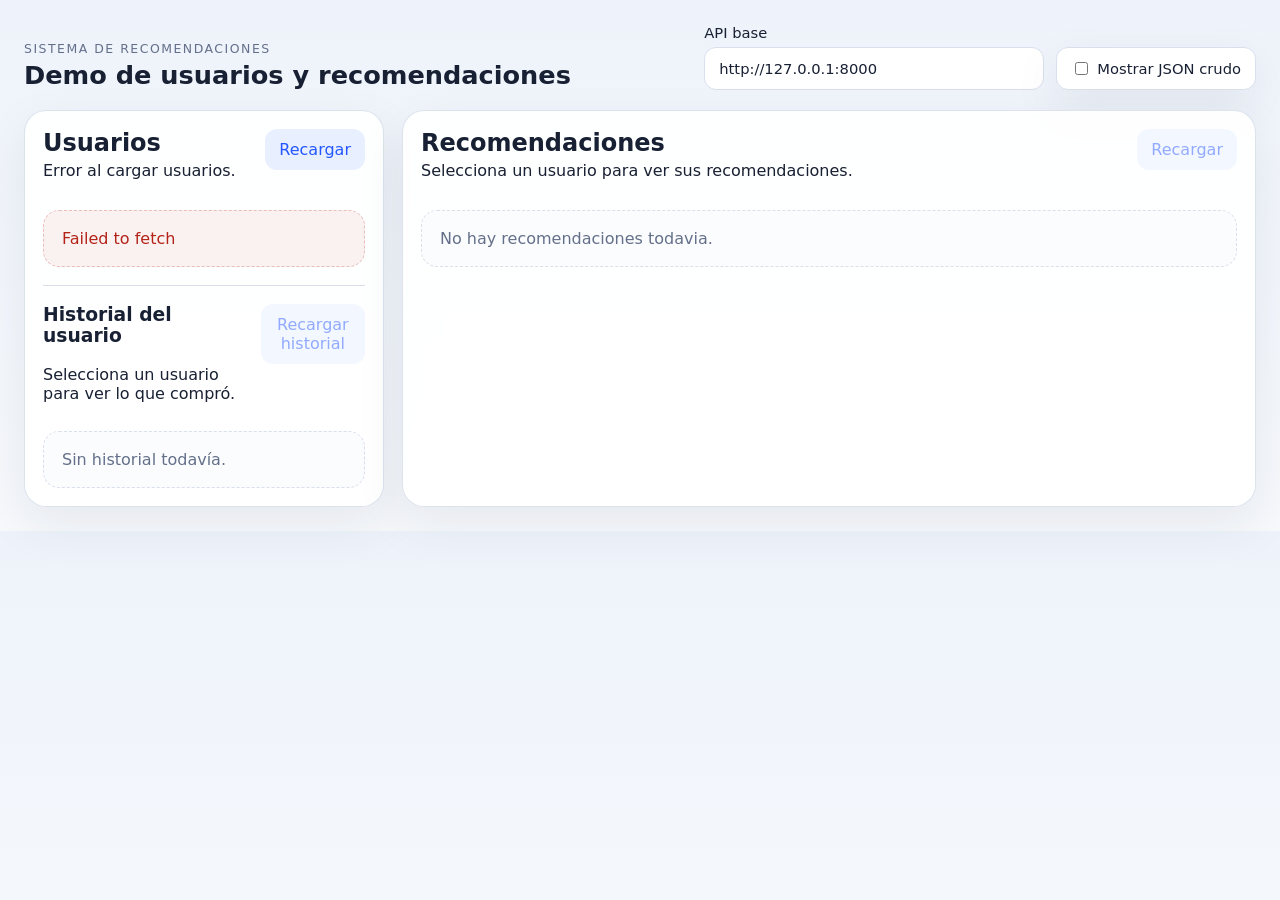
==== frontend/index.html @ 95c4d12b "Frontend realizado" ====
<!DOCTYPE html>
<html lang="es">
<head>
  <meta charset="UTF-8">
  <meta name="viewport" content="width=device-width, initial-scale=1.0">
  <title>Demo de Recomendaciones</title>
  <link rel="stylesheet" href="styles.css">
</head>
<body>
  <div class="app-shell">
    <header class="topbar">
      <div>
        <p class="eyebrow">Sistema de recomendaciones</p>
        <h1>Demo de usuarios y recomendaciones</h1>
      </div>
      <div class="topbar-controls">
        <label class="field">
          <span>API base</span>
          <input id="apiBaseUrl" type="text" value="http://127.0.0.1:8000" aria-label="URL base de la API">
        </label>
        <label class="field inline">
          <input id="debugToggle" type="checkbox">
          <span>Mostrar JSON crudo</span>
        </label>
      </div>
    </header>

    <main class="layout">
      <section class="panel panel-left">
        <div class="panel-header">
          <div>
            <h2>Usuarios</h2>
            <p id="usersMeta">Cargando usuarios...</p>
          </div>
          <button id="reloadUsersBtn" class="button secondary" type="button">Recargar</button>
        </div>

        <div id="usersLoading" class="state">Cargando usuarios...</div>
        <div id="usersError" class="state error hidden"></div>
        <ul id="usersList" class="users-list" aria-label="Lista de usuarios"></ul>

        <section class="history-panel">
          <div class="panel-subheader">
            <div>
              <h3>Historial del usuario</h3>
              <p id="historyMeta">Selecciona un usuario para ver lo que compró.</p>
            </div>
            <button id="reloadHistoryBtn" class="button secondary" type="button" disabled>Recargar historial</button>
          </div>
          <div id="historyLoading" class="state hidden">Cargando historial...</div>
          <div id="historyError" class="state error hidden"></div>
          <div id="historyEmpty" class="state">Sin historial todavía.</div>
          <div id="historyList" class="history-list"></div>
        </section>
      </section>

      <section class="panel panel-right">
        <div class="panel-header">
          <div>
            <h2>Recomendaciones</h2>
            <p id="selectedUserMeta">Selecciona un usuario para ver sus recomendaciones.</p>
          </div>
          <button id="reloadRecommendationsBtn" class="button secondary" type="button" disabled>Recargar</button>
        </div>

        <div id="recommendationsLoading" class="state hidden">Cargando recomendaciones...</div>
        <div id="recommendationsError" class="state error hidden"></div>
        <div id="emptyRecommendations" class="state">No hay recomendaciones todavia.</div>

        <div id="recommendationsGrid" class="cards-grid"></div>

        <section id="debugSection" class="debug hidden" aria-label="JSON crudo">
          <h3>JSON crudo</h3>
          <pre id="debugOutput">{}</pre>
        </section>
      </section>
    </main>
  </div>

  <script src="app.js"></script>
</body>
</html>
---- frontend/styles.css ----
:root {
  color-scheme: light;
  --bg: #f4f7fb;
  --panel: #ffffff;
  --text: #182033;
  --muted: #64708a;
  --line: #d9e0ec;
  --accent: #2457ff;
  --accent-soft: #e8efff;
  --success: #0f8b5f;
  --error: #b42318;
  --shadow: 0 18px 50px rgba(20, 34, 60, 0.08);
}

* {
  box-sizing: border-box;
}

body {
  margin: 0;
  font-family: Inter, system-ui, -apple-system, BlinkMacSystemFont, "Segoe UI", sans-serif;
  background: linear-gradient(180deg, #eef3fb 0%, #f7f9fc 100%);
  color: var(--text);
}

.app-shell {
  max-width: 1320px;
  margin: 0 auto;
  padding: 24px;
}

.topbar {
  display: flex;
  justify-content: space-between;
  gap: 20px;
  align-items: end;
  margin-bottom: 20px;
}

.eyebrow {
  margin: 0 0 4px;
  text-transform: uppercase;
  letter-spacing: 0.12em;
  font-size: 0.78rem;
  color: var(--muted);
}

h1, h2, h3, p {
  margin-top: 0;
}

h1 {
  margin-bottom: 0;
  font-size: clamp(1.6rem, 2vw, 2.3rem);
}

.topbar-controls {
  display: flex;
  gap: 12px;
  align-items: end;
  flex-wrap: wrap;
}

.field {
  display: flex;
  flex-direction: column;
  gap: 6px;
  font-size: 0.92rem;
}

.field.inline {
  flex-direction: row;
  align-items: center;
  padding: 11px 14px;
  border: 1px solid var(--line);
  background: var(--panel);
  border-radius: 12px;
  box-shadow: var(--shadow);
}

.field input[type="text"] {
  width: min(340px, 70vw);
  border: 1px solid var(--line);
  border-radius: 12px;
  padding: 12px 14px;
  font: inherit;
  background: var(--panel);
  color: var(--text);
}

.layout {
  display: grid;
  grid-template-columns: minmax(280px, 360px) 1fr;
  gap: 18px;
}

.panel {
  background: rgba(255, 255, 255, 0.92);
  border: 1px solid rgba(217, 224, 236, 0.9);
  border-radius: 22px;
  padding: 18px;
  box-shadow: var(--shadow);
  backdrop-filter: blur(8px);
}

.panel-header {
  display: flex;
  justify-content: space-between;
  gap: 16px;
  align-items: start;
  margin-bottom: 14px;
}

.panel-header h2 {
  margin-bottom: 4px;
}

.panel-subheader {
  display: flex;
  justify-content: space-between;
  gap: 16px;
  align-items: start;
  margin: 18px 0 12px;
  padding-top: 18px;
  border-top: 1px solid var(--line);
}

.button {
  border: 0;
  border-radius: 12px;
  padding: 11px 14px;
  font: inherit;
  cursor: pointer;
  transition: transform 0.15s ease, background 0.15s ease, opacity 0.15s ease;
}

.button:hover {
  transform: translateY(-1px);
}

.button:disabled {
  opacity: 0.5;
  cursor: not-allowed;
  transform: none;
}

.button.secondary {
  background: var(--accent-soft);
  color: var(--accent);
}

.state {
  border: 1px dashed var(--line);
  border-radius: 16px;
  padding: 18px;
  color: var(--muted);
  background: #fbfcfe;
}

.state.error {
  border-color: rgba(180, 35, 24, 0.25);
  color: var(--error);
  background: rgba(180, 35, 24, 0.06);
}

.hidden {
  display: none !important;
}

.users-list {
  list-style: none;
  padding: 0;
  margin: 0;
  display: grid;
  gap: 10px;
}

.user-item {
  border: 1px solid var(--line);
  border-radius: 16px;
  padding: 14px;
  background: #fff;
  cursor: pointer;
  transition: border-color 0.15s ease, background 0.15s ease, transform 0.15s ease;
}

.user-item:hover {
  transform: translateY(-1px);
  border-color: #b8c6ea;
}

.user-item.active {
  border-color: var(--accent);
  background: var(--accent-soft);
}

.user-item strong {
  display: block;
  margin-bottom: 6px;
}

.user-meta {
  margin: 0;
  color: var(--muted);
  font-size: 0.93rem;
}

.cards-grid {
  display: grid;
  grid-template-columns: repeat(auto-fit, minmax(220px, 1fr));
  gap: 12px;
}

.history-panel {
  margin-top: 18px;
}

.history-list {
  display: grid;
  gap: 10px;
}

.history-item {
  border: 1px solid var(--line);
  border-radius: 16px;
  background: #fff;
  padding: 14px;
}

.history-item strong {
  display: block;
  margin-bottom: 6px;
}

.history-item p {
  margin: 0 0 4px;
}

.recommendation-card {
  position: relative;
}

.recommendation-card button {
  width: 100%;
  text-align: left;
  background: transparent;
  border: 0;
  padding: 0;
  color: inherit;
  cursor: pointer;
}

.recommendation-details {
  margin-top: 12px;
  padding-top: 12px;
  border-top: 1px dashed var(--line);
}

.calc-list {
  list-style: none;
  padding: 0;
  margin: 10px 0 0;
  display: grid;
  gap: 8px;
}

.calc-list li {
  padding: 8px 10px;
  background: #f7f9fd;
  border-radius: 10px;
  font-size: 0.92rem;
}

.calc-formula {
  margin-top: 10px;
  font-weight: 700;
  color: var(--success);
}

.recommendation-details.hidden {
  display: none;
}

.card {
  border: 1px solid var(--line);
  border-radius: 18px;
  background: #fff;
  padding: 16px;
}

.card h3 {
  margin-bottom: 8px;
  font-size: 1rem;
}

.score {
  display: inline-flex;
  margin-bottom: 10px;
  padding: 6px 10px;
  border-radius: 999px;
  background: #edf3ff;
  color: var(--accent);
  font-weight: 600;
}

.reason-list {
  list-style: none;
  padding: 0;
  margin: 10px 0 0;
  display: flex;
  flex-wrap: wrap;
  gap: 6px;
}

.reason-list li {
  padding: 6px 10px;
  border-radius: 999px;
  background: #f1f4fa;
  color: #42506b;
  font-size: 0.85rem;
}

.debug {
  margin-top: 18px;
  border-top: 1px solid var(--line);
  padding-top: 16px;
}

.debug pre {
  overflow: auto;
  padding: 16px;
  margin: 0;
  background: #0f172a;
  color: #d8e1ff;
  border-radius: 16px;
  font-size: 0.88rem;
}

@media (max-width: 920px) {
  .topbar,
  .panel-header {
    flex-direction: column;
    align-items: stretch;
  }

  .layout {
    grid-template-columns: 1fr;
  }

  .field input[type="text"] {
    width: 100%;
  }
}
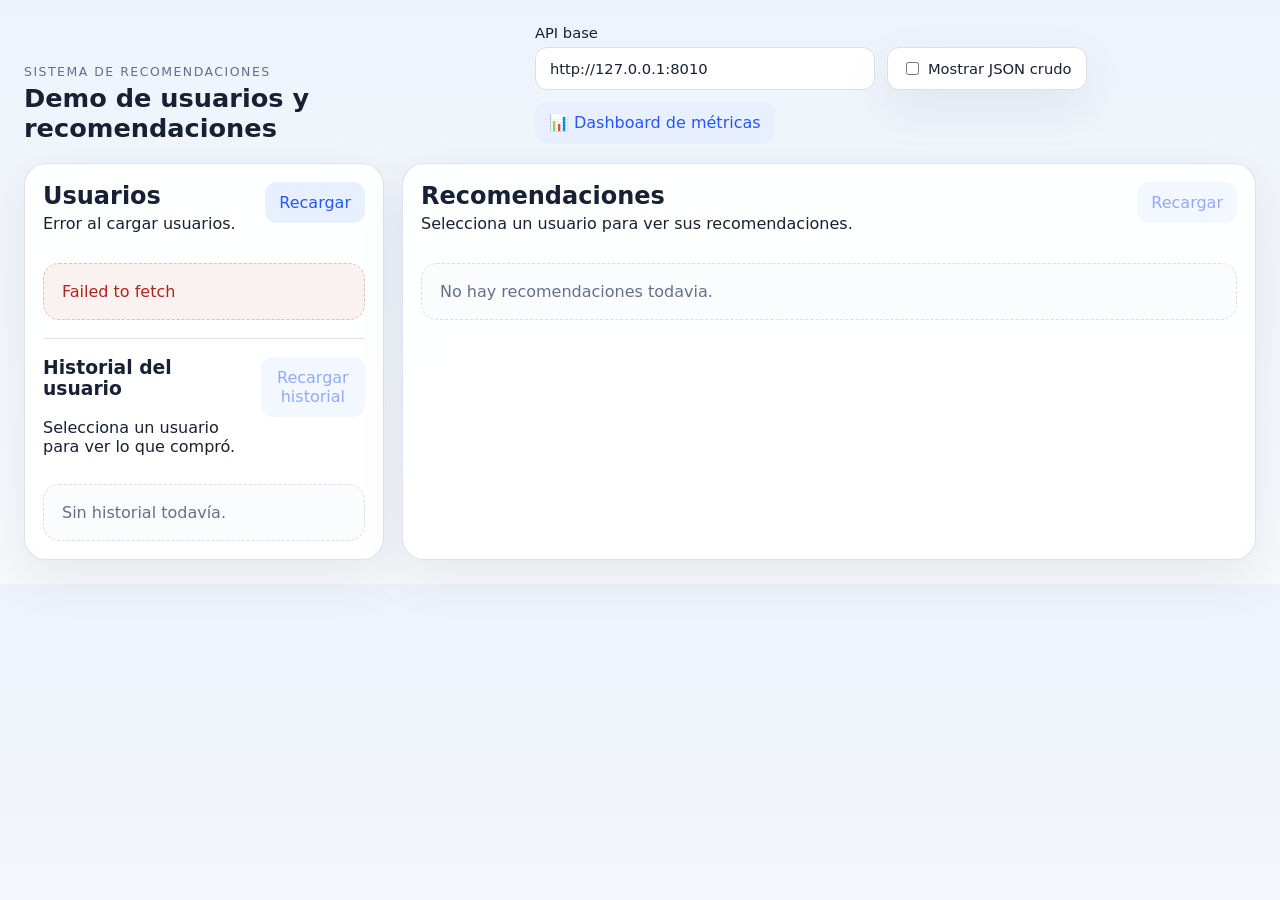
==== commit 146da490: "modulo 9 dashboard de metricas" ====
--- a/frontend/index.html
+++ b/frontend/index.html
@@ -16,12 +16,13 @@
       <div class="topbar-controls">
         <label class="field">
           <span>API base</span>
-          <input id="apiBaseUrl" type="text" value="http://127.0.0.1:8000" aria-label="URL base de la API">
+          <input id="apiBaseUrl" type="text" value="http://127.0.0.1:8010" aria-label="URL base de la API">
         </label>
         <label class="field inline">
           <input id="debugToggle" type="checkbox">
           <span>Mostrar JSON crudo</span>
         </label>
+        <a href="dashboard.html" class="button secondary" style="text-decoration:none;text-align:center">📊 Dashboard de métricas</a>
       </div>
     </header>
 
@@ -65,6 +66,7 @@
 
         <div id="recommendationsLoading" class="state hidden">Cargando recomendaciones...</div>
         <div id="recommendationsError" class="state error hidden"></div>
+        <div id="feedbackStatus" class="state feedback-state hidden"></div>
         <div id="emptyRecommendations" class="state">No hay recomendaciones todavia.</div>
 
         <div id="recommendationsGrid" class="cards-grid"></div>
@@ -79,4 +81,4 @@
 
   <script src="app.js"></script>
 </body>
-</html>+</html>
--- a/frontend/styles.css
+++ b/frontend/styles.css
@@ -163,6 +163,30 @@
   background: rgba(180, 35, 24, 0.06);
 }
 
+.feedback-state {
+  margin-bottom: 12px;
+  padding: 12px 14px;
+  border-style: solid;
+}
+
+.feedback-state.info {
+  border-color: rgba(36, 87, 255, 0.18);
+  color: var(--accent);
+  background: var(--accent-soft);
+}
+
+.feedback-state.success {
+  border-color: rgba(15, 139, 95, 0.22);
+  color: var(--success);
+  background: rgba(15, 139, 95, 0.08);
+}
+
+.feedback-state.error {
+  border-color: rgba(180, 35, 24, 0.25);
+  color: var(--error);
+  background: rgba(180, 35, 24, 0.06);
+}
+
 .hidden {
   display: none !important;
 }
@@ -240,7 +264,7 @@
   position: relative;
 }
 
-.recommendation-card button {
+.recommendation-card .recommendation-main {
   width: 100%;
   text-align: left;
   background: transparent;
@@ -350,4 +374,41 @@
   .field input[type="text"] {
     width: 100%;
   }
-}+}
+
+.feedback-actions {
+  display: grid;
+  grid-template-columns: repeat(2, minmax(0, 1fr));
+  gap: 8px;
+  margin-top: 14px;
+  padding-top: 12px;
+  border-top: 1px solid var(--line);
+}
+
+.feedback-button {
+  min-height: 36px;
+  border: 1px solid var(--line);
+  border-radius: 10px;
+  padding: 8px 10px;
+  background: #fff;
+  color: var(--text);
+  font: inherit;
+  font-size: 0.86rem;
+  cursor: pointer;
+  transition: border-color 0.15s ease, background 0.15s ease, transform 0.15s ease;
+}
+
+.feedback-button:hover {
+  transform: translateY(-1px);
+  border-color: #b8c6ea;
+  background: #f8faff;
+}
+
+.feedback-button.like {
+  color: var(--success);
+}
+
+.feedback-button.hide,
+.feedback-button.dislike {
+  color: var(--error);
+}
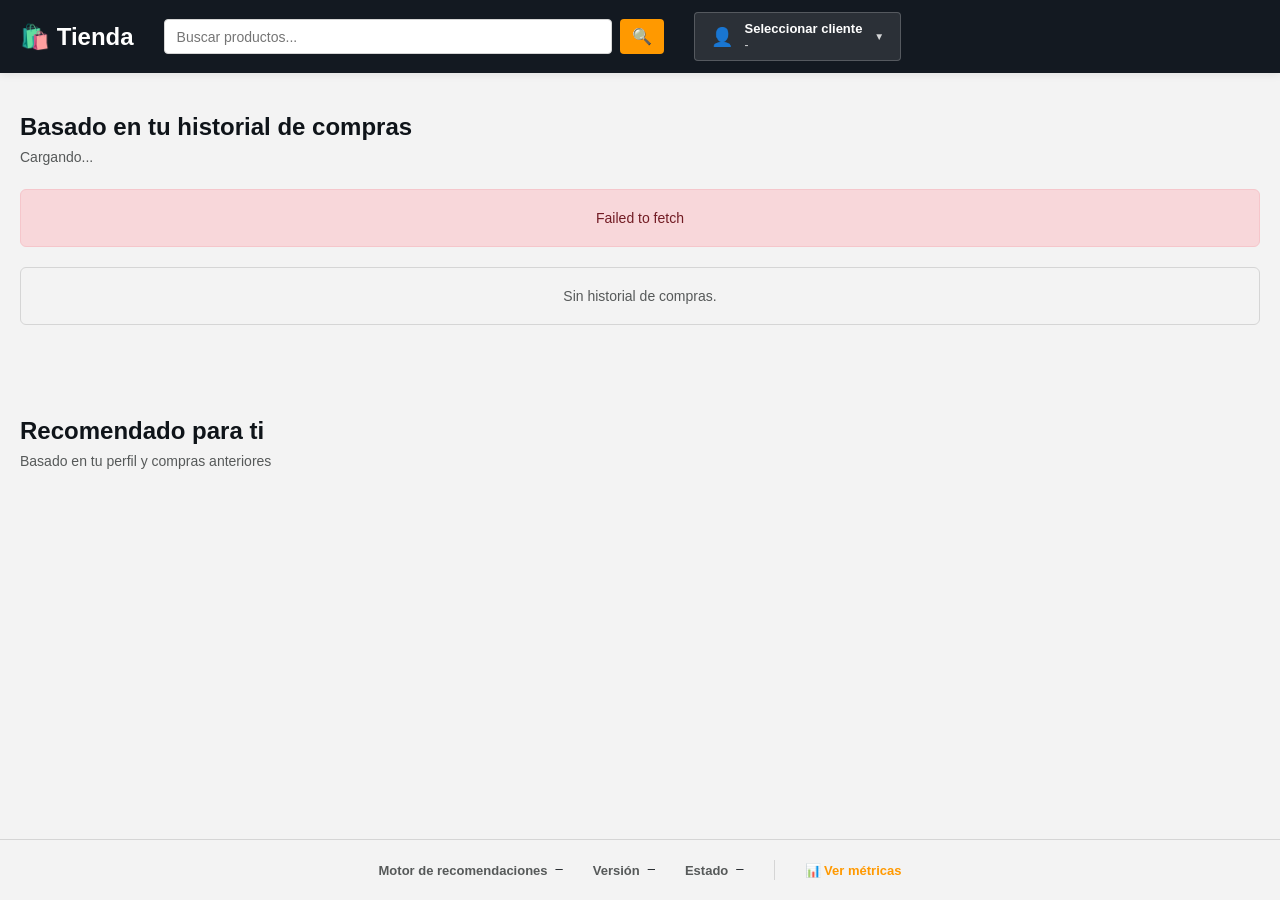
==== commit 72b8aef3: "Commit Modulos Finalizados" ====
--- a/frontend/index.html
+++ b/frontend/index.html
@@ -3,80 +3,124 @@
 <head>
   <meta charset="UTF-8">
   <meta name="viewport" content="width=device-width, initial-scale=1.0">
-  <title>Demo de Recomendaciones</title>
+  <title>Tienda - Motor de Recomendaciones</title>
   <link rel="stylesheet" href="styles.css">
 </head>
 <body>
-  <div class="app-shell">
-    <header class="topbar">
-      <div>
-        <p class="eyebrow">Sistema de recomendaciones</p>
-        <h1>Demo de usuarios y recomendaciones</h1>
-      </div>
-      <div class="topbar-controls">
-        <label class="field">
-          <span>API base</span>
-          <input id="apiBaseUrl" type="text" value="http://127.0.0.1:8010" aria-label="URL base de la API">
-        </label>
-        <label class="field inline">
-          <input id="debugToggle" type="checkbox">
-          <span>Mostrar JSON crudo</span>
-        </label>
-        <a href="dashboard.html" class="button secondary" style="text-decoration:none;text-align:center">📊 Dashboard de métricas</a>
+  <div class="app-container">
+    <!-- ========== HEADER ========== -->
+    <header class="store-header">
+      <div class="header-content">
+        <div class="logo-section">
+          <h1 class="logo">🛍️ Tienda</h1>
+        </div>
+
+        <div class="search-section">
+          <input id="searchInput" type="text" class="search-input" placeholder="Buscar productos..." autocomplete="off">
+          <button id="searchButton" class="search-button" type="button" aria-label="Buscar productos">🔍</button>
+        </div>
+
+        <div class="customer-selector-wrapper">
+          <div class="customer-selector">
+            <span class="customer-icon">👤</span>
+            <div class="customer-info">
+              <div id="customerSelectorLabel" class="customer-label">Seleccionar cliente</div>
+              <div id="customerSelectorBusiness" class="customer-business">-</div>
+            </div>
+            <span class="dropdown-icon">▼</span>
+          </div>
+          <div id="customerDropdown" class="customer-dropdown hidden">
+            <div id="customerDropdownList" class="customer-dropdown-list"></div>
+          </div>
+        </div>
       </div>
     </header>
 
-    <main class="layout">
-      <section class="panel panel-left">
-        <div class="panel-header">
-          <div>
-            <h2>Usuarios</h2>
-            <p id="usersMeta">Cargando usuarios...</p>
-          </div>
-          <button id="reloadUsersBtn" class="button secondary" type="button">Recargar</button>
+    <!-- ========== MAIN CONTENT ========== -->
+    <main class="store-main">
+      <!-- Sección de Historial de Compras -->
+      <section class="history-section">
+        <div class="section-header">
+          <h2>Basado en tu historial de compras</h2>
+          <p id="historyCount" class="section-subtitle">Cargando...</p>
         </div>
 
-        <div id="usersLoading" class="state">Cargando usuarios...</div>
-        <div id="usersError" class="state error hidden"></div>
-        <ul id="usersList" class="users-list" aria-label="Lista de usuarios"></ul>
+        <div id="historyLoading" class="state-message loading">Cargando historial...</div>
+        <div id="historyError" class="state-message error hidden"></div>
+        <div id="historyEmpty" class="state-message empty">Sin historial de compras.</div>
 
-        <section class="history-panel">
-          <div class="panel-subheader">
-            <div>
-              <h3>Historial del usuario</h3>
-              <p id="historyMeta">Selecciona un usuario para ver lo que compró.</p>
-            </div>
-            <button id="reloadHistoryBtn" class="button secondary" type="button" disabled>Recargar historial</button>
-          </div>
-          <div id="historyLoading" class="state hidden">Cargando historial...</div>
-          <div id="historyError" class="state error hidden"></div>
-          <div id="historyEmpty" class="state">Sin historial todavía.</div>
-          <div id="historyList" class="history-list"></div>
-        </section>
+        <div class="history-carousel">
+          <div id="historyList" class="history-items"></div>
+        </div>
       </section>
 
-      <section class="panel panel-right">
-        <div class="panel-header">
-          <div>
-            <h2>Recomendaciones</h2>
-            <p id="selectedUserMeta">Selecciona un usuario para ver sus recomendaciones.</p>
-          </div>
-          <button id="reloadRecommendationsBtn" class="button secondary" type="button" disabled>Recargar</button>
+      <!-- Sección de Recomendaciones -->
+      <section class="recommendations-section">
+        <div class="section-header">
+          <h2 id="recommendationsTitle">Recomendado para ti</h2>
+          <p id="recommendationsCount" class="section-subtitle">Basado en tu perfil y compras anteriores</p>
         </div>
 
-        <div id="recommendationsLoading" class="state hidden">Cargando recomendaciones...</div>
-        <div id="recommendationsError" class="state error hidden"></div>
-        <div id="feedbackStatus" class="state feedback-state hidden"></div>
-        <div id="emptyRecommendations" class="state">No hay recomendaciones todavia.</div>
+        <div id="recommendationsLoading" class="state-message loading hidden">Cargando recomendaciones...</div>
+        <div id="recommendationsError" class="state-message error hidden"></div>
+        <div id="feedbackStatus" class="state-message feedback-state hidden"></div>
+        <div id="emptyRecommendations" class="state-message empty hidden">Sin recomendaciones disponibles.</div>
 
-        <div id="recommendationsGrid" class="cards-grid"></div>
+        <div id="recommendationsGrid" class="recommendations-grid"></div>
 
-        <section id="debugSection" class="debug hidden" aria-label="JSON crudo">
-          <h3>JSON crudo</h3>
-          <pre id="debugOutput">{}</pre>
-        </section>
+        <div id="relatedRecommendationsBlock" class="related-recommendations hidden">
+          <div class="section-header related-section-header">
+            <h2>También te puede interesar</h2>
+            <p id="relatedRecommendationsCount" class="section-subtitle">Buscando productos relacionados...</p>
+          </div>
+          <div id="relatedRecommendationsEmpty" class="state-message empty hidden">Sin recomendaciones relacionadas.</div>
+          <div id="relatedRecommendationsGrid" class="recommendations-grid"></div>
+        </div>
       </section>
     </main>
+
+    <!-- ========== FOOTER ========== -->
+    <footer class="store-footer">
+      <div class="footer-content">
+        <div class="footer-info">
+          <span class="footer-label">Motor de recomendaciones</span>
+          <span id="footerRecommendationId" class="footer-value">—</span>
+        </div>
+        <div class="footer-info">
+          <span class="footer-label">Versión</span>
+          <span id="footerAlgoVersion" class="footer-value">—</span>
+        </div>
+        <div class="footer-info">
+          <span class="footer-label">Estado</span>
+          <span id="footerCacheStatus" class="footer-value">—</span>
+        </div>
+        <div class="footer-divider"></div>
+        <div class="footer-actions">
+          <a href="dashboard.html" class="footer-link">📊 Ver métricas</a>
+        </div>
+      </div>
+    </footer>
+
+    <!-- ========== DEBUG PANEL (Hidden by default) ========== -->
+    <div id="debugPanel" class="debug-panel hidden">
+      <div class="debug-header">
+        <h3>JSON de Respuesta</h3>
+        <button id="debugCloseBtn" class="debug-close">✕</button>
+      </div>
+      <pre id="debugOutput" class="debug-output">{}</pre>
+    </div>
+  </div>
+
+  <!-- ========== CONFIGURACIÓN (Hidden) ========== -->
+  <div id="configPanel" class="config-panel hidden">
+    <label class="config-field">
+      <span>URL de API</span>
+      <input id="apiBaseUrl" type="text" value="http://127.0.0.1:8010" aria-label="URL base de la API">
+    </label>
+    <label class="config-field">
+      <input id="debugToggle" type="checkbox">
+      <span>Mostrar JSON</span>
+    </label>
   </div>
 
   <script src="app.js"></script>
--- a/frontend/styles.css
+++ b/frontend/styles.css
@@ -1,414 +1,753 @@
+/* ========== PALETA DE COLORES ========== */
 :root {
-  color-scheme: light;
-  --bg: #f4f7fb;
-  --panel: #ffffff;
-  --text: #182033;
-  --muted: #64708a;
-  --line: #d9e0ec;
-  --accent: #2457ff;
-  --accent-soft: #e8efff;
-  --success: #0f8b5f;
-  --error: #b42318;
-  --shadow: 0 18px 50px rgba(20, 34, 60, 0.08);
-}
-
+  --header-bg: #131921;
+  --header-text: #ffffff;
+  --bg-main: #f3f3f3;
+  --card-bg: #ffffff;
+  --text-primary: #0f1419;
+  --text-secondary: #565959;
+  --border-color: #d5d5d5;
+  --accent-primary: #ff9900;
+  --accent-dark: #c45c0d;
+  --score-high: #11a86d;
+  --score-medium: #ffc80d;
+  --score-low: #e74c3c;
+  --footer-bg: #f3f3f3;
+  --shadow-light: 0 2px 8px rgba(0, 0, 0, 0.08);
+  --shadow-medium: 0 4px 12px rgba(0, 0, 0, 0.12);
+}
+
+/* ========== RESET Y BASE ========== */
 * {
   box-sizing: border-box;
 }
 
-body {
+html, body {
   margin: 0;
-  font-family: Inter, system-ui, -apple-system, BlinkMacSystemFont, "Segoe UI", sans-serif;
-  background: linear-gradient(180deg, #eef3fb 0%, #f7f9fc 100%);
-  color: var(--text);
-}
-
-.app-shell {
-  max-width: 1320px;
+  padding: 0;
+  font-family: -apple-system, BlinkMacSystemFont, "Segoe UI", Roboto, "Helvetica Neue", sans-serif;
+  background-color: var(--bg-main);
+  color: var(--text-primary);
+}
+
+h1, h2, h3, h4, h5, h6, p {
+  margin: 0;
+}
+
+a {
+  color: var(--accent-primary);
+  text-decoration: none;
+  transition: opacity 0.2s ease;
+}
+
+a:hover {
+  opacity: 0.8;
+}
+
+.hidden {
+  display: none !important;
+}
+
+/* ========== CONTENEDOR PRINCIPAL ========== */
+.app-container {
+  display: flex;
+  flex-direction: column;
+  min-height: 100vh;
+}
+
+/* ========== HEADER ========== */
+.store-header {
+  background-color: var(--header-bg);
+  color: var(--header-text);
+  padding: 12px 0;
+  box-shadow: var(--shadow-light);
+  position: sticky;
+  top: 0;
+  z-index: 100;
+}
+
+.header-content {
+  max-width: 1400px;
   margin: 0 auto;
-  padding: 24px;
-}
-
-.topbar {
+  padding: 0 20px;
+  display: flex;
+  align-items: center;
+  gap: 30px;
+  flex-wrap: wrap;
+}
+
+.logo-section {
+  flex-shrink: 0;
+}
+
+.logo {
+  font-size: 24px;
+  font-weight: 700;
+  margin: 0;
+  white-space: nowrap;
+}
+
+/* Search Section */
+.search-section {
+  flex: 1;
+  min-width: 200px;
+  max-width: 500px;
+  display: flex;
+  gap: 8px;
+}
+
+.search-input {
+  flex: 1;
+  padding: 8px 12px;
+  border: 1px solid var(--border-color);
+  border-radius: 4px;
+  background-color: var(--card-bg);
+  color: var(--text-primary);
+  font: inherit;
+  font-size: 14px;
+}
+
+.search-input:disabled {
+  opacity: 0.5;
+  cursor: not-allowed;
+}
+
+.search-button {
+  padding: 8px 12px;
+  background-color: var(--accent-primary);
+  color: var(--header-text);
+  border: none;
+  border-radius: 4px;
+  cursor: pointer;
+  font-size: 16px;
+  transition: background-color 0.2s ease;
+}
+
+.search-button:hover {
+  background-color: var(--accent-dark);
+}
+
+.search-button:disabled {
+  opacity: 0.6;
+  cursor: not-allowed;
+}
+
+/* Customer Selector */
+.customer-selector-wrapper {
+  flex-shrink: 0;
+  position: relative;
+}
+
+.customer-selector {
+  display: flex;
+  align-items: center;
+  gap: 12px;
+  padding: 8px 16px;
+  background-color: rgba(255, 255, 255, 0.1);
+  border: 1px solid rgba(255, 255, 255, 0.2);
+  border-radius: 4px;
+  cursor: pointer;
+  transition: background-color 0.2s ease;
+  white-space: nowrap;
+}
+
+.customer-selector:hover {
+  background-color: rgba(255, 255, 255, 0.15);
+}
+
+.customer-icon {
+  font-size: 18px;
+}
+
+.customer-info {
+  display: flex;
+  flex-direction: column;
+  gap: 2px;
+}
+
+.customer-label {
+  font-size: 13px;
+  font-weight: 600;
+  color: var(--header-text);
+}
+
+.customer-business {
+  font-size: 12px;
+  color: rgba(255, 255, 255, 0.8);
+}
+
+.dropdown-icon {
+  font-size: 10px;
+  color: rgba(255, 255, 255, 0.8);
+}
+
+.customer-dropdown {
+  position: absolute;
+  top: calc(100% + 4px);
+  right: 0;
+  background-color: var(--card-bg);
+  border: 1px solid var(--border-color);
+  border-radius: 4px;
+  box-shadow: var(--shadow-medium);
+  min-width: 250px;
+  max-height: 400px;
+  overflow-y: auto;
+  z-index: 101;
+}
+
+.customer-dropdown-list {
+  display: flex;
+  flex-direction: column;
+}
+
+.customer-dropdown-item {
+  padding: 12px 16px;
+  border-bottom: 1px solid var(--border-color);
+  cursor: pointer;
+  transition: background-color 0.2s ease;
+  color: var(--text-primary);
+}
+
+.customer-dropdown-item:last-child {
+  border-bottom: none;
+}
+
+.customer-dropdown-item:hover,
+.customer-dropdown-item.active {
+  background-color: #fef4e8;
+}
+
+/* ========== MAIN CONTENT ========== */
+.store-main {
+  flex: 1;
+  max-width: 1400px;
+  width: 100%;
+  margin: 0 auto;
+  padding: 40px 20px;
+}
+
+/* Sections */
+.history-section,
+.recommendations-section {
+  margin-bottom: 60px;
+}
+
+.section-header {
+  margin-bottom: 24px;
+}
+
+.section-header h2 {
+  font-size: 24px;
+  font-weight: 700;
+  color: var(--text-primary);
+  margin-bottom: 8px;
+}
+
+.section-subtitle {
+  font-size: 14px;
+  color: var(--text-secondary);
+  margin: 0;
+}
+
+/* ========== HISTORIAL DE COMPRAS ========== */
+.history-carousel {
+  overflow-x: auto;
+  padding-bottom: 12px;
+  margin-bottom: 12px;
+  scroll-behavior: smooth;
+}
+
+.history-items {
+  display: flex;
+  gap: 12px;
+  min-width: fit-content;
+}
+
+.history-item {
+  flex-shrink: 0;
+  width: 160px;
+  background-color: var(--card-bg);
+  border: 1px solid var(--border-color);
+  border-radius: 6px;
+  padding: 12px;
+  box-shadow: var(--shadow-light);
+  transition: transform 0.2s ease, box-shadow 0.2s ease;
+}
+
+.history-item:hover {
+  transform: translateY(-2px);
+  box-shadow: var(--shadow-medium);
+}
+
+.history-item-icon {
+  font-size: 28px;
+  margin-bottom: 8px;
+  display: block;
+}
+
+.history-item-name {
+  font-size: 13px;
+  font-weight: 600;
+  color: var(--text-primary);
+  margin-bottom: 6px;
+  line-height: 1.3;
+  display: -webkit-box;
+  -webkit-line-clamp: 2;
+  -webkit-box-orient: vertical;
+  overflow: hidden;
+}
+
+.history-item-meta {
+  font-size: 12px;
+  color: var(--text-secondary);
+  margin: 4px 0 0;
+}
+
+/* ========== STATE MESSAGES ========== */
+.state-message {
+  padding: 20px;
+  border-radius: 6px;
+  text-align: center;
+  font-size: 14px;
+  margin-bottom: 20px;
+}
+
+.state-message.loading {
+  background-color: #e8f4f8;
+  color: #0066b2;
+  border: 1px solid #b3d9f2;
+}
+
+.state-message.empty {
+  background-color: #f3f3f3;
+  color: var(--text-secondary);
+  border: 1px solid var(--border-color);
+}
+
+.state-message.error {
+  background-color: #f8d7da;
+  color: #721c24;
+  border: 1px solid #f5c6cb;
+}
+
+.state-message.feedback-state {
+  padding: 12px 16px;
+  border-radius: 4px;
+  font-size: 13px;
+}
+
+.state-message.feedback-state.info {
+  background-color: #e8f4f8;
+  color: #0066b2;
+  border: 1px solid #b3d9f2;
+}
+
+.state-message.feedback-state.success {
+  background-color: #d4edda;
+  color: #155724;
+  border: 1px solid #c3e6cb;
+}
+
+.state-message.feedback-state.error {
+  background-color: #f8d7da;
+  color: #721c24;
+  border: 1px solid #f5c6cb;
+}
+
+/* ========== RECOMENDACIONES ========== */
+.recommendations-grid {
+  display: grid;
+  grid-template-columns: repeat(auto-fill, minmax(280px, 1fr));
+  gap: 20px;
+}
+
+.related-recommendations {
+  margin-top: 44px;
+}
+
+.related-section-header {
+  margin-bottom: 20px;
+}
+
+.product-card {
+  background-color: var(--card-bg);
+  border: 1px solid var(--border-color);
+  border-radius: 6px;
+  overflow: hidden;
+  transition: box-shadow 0.2s ease, transform 0.2s ease;
+  display: flex;
+  flex-direction: column;
+}
+
+.product-card:hover {
+  box-shadow: var(--shadow-medium);
+  transform: translateY(-4px);
+}
+
+.product-card-header {
+  padding: 12px 12px 8px;
+  position: relative;
+}
+
+.product-rank {
+  position: absolute;
+  top: 8px;
+  right: 8px;
+  background-color: var(--accent-primary);
+  color: white;
+  width: 32px;
+  height: 32px;
+  border-radius: 50%;
+  display: flex;
+  align-items: center;
+  justify-content: center;
+  font-weight: 700;
+  font-size: 14px;
+}
+
+.product-category-badge {
+  display: inline-block;
+  padding: 4px 10px;
+  border-radius: 12px;
+  font-size: 11px;
+  font-weight: 600;
+  background-color: #f0f0f0;
+  color: var(--text-secondary);
+  margin-bottom: 8px;
+  text-transform: capitalize;
+}
+
+.product-name {
+  font-size: 15px;
+  font-weight: 600;
+  color: var(--text-primary);
+  line-height: 1.4;
+  margin-bottom: 10px;
+  display: -webkit-box;
+  -webkit-line-clamp: 2;
+  -webkit-box-orient: vertical;
+  overflow: hidden;
+}
+
+.product-score {
+  font-size: 12px;
+  font-weight: 600;
+  color: var(--text-secondary);
+  margin-bottom: 8px;
+}
+
+.score-bar {
+  width: 100%;
+  height: 6px;
+  background-color: #e8e8e8;
+  border-radius: 3px;
+  overflow: hidden;
+  margin-bottom: 12px;
+}
+
+.score-bar-fill {
+  height: 100%;
+  border-radius: 3px;
+  transition: width 0.3s ease;
+}
+
+.score-bar-fill.high {
+  background-color: var(--score-high);
+}
+
+.score-bar-fill.medium {
+  background-color: var(--score-medium);
+}
+
+.score-bar-fill.low {
+  background-color: var(--score-low);
+}
+
+.product-reasons {
+  display: flex;
+  flex-wrap: wrap;
+  gap: 6px;
+  margin-bottom: 12px;
+}
+
+.reason-tag {
+  display: inline-block;
+  padding: 4px 8px;
+  background-color: #fef4e8;
+  color: var(--accent-primary);
+  border: 1px solid #ffdab0;
+  border-radius: 3px;
+  font-size: 11px;
+  font-weight: 500;
+}
+
+.product-actions {
+  padding: 0 12px 12px;
+  display: flex;
+  gap: 8px;
+  flex-grow: 1;
+  align-items: flex-end;
+}
+
+.btn-primary {
+  flex: 1;
+  padding: 10px 12px;
+  background-color: var(--accent-primary);
+  color: white;
+  border: none;
+  border-radius: 4px;
+  font-weight: 600;
+  font-size: 13px;
+  cursor: pointer;
+  transition: background-color 0.2s ease;
+}
+
+.btn-primary:hover {
+  background-color: var(--accent-dark);
+}
+
+.btn-secondary {
+  padding: 10px 12px;
+  background-color: transparent;
+  color: var(--text-secondary);
+  border: 1px solid var(--border-color);
+  border-radius: 4px;
+  font-size: 13px;
+  cursor: pointer;
+  transition: background-color 0.2s ease, border-color 0.2s ease;
+  display: flex;
+  align-items: center;
+  justify-content: center;
+  gap: 4px;
+}
+
+.btn-secondary:hover {
+  background-color: #f3f3f3;
+  border-color: var(--text-secondary);
+}
+
+.btn-secondary.liked {
+  color: var(--score-high);
+  border-color: var(--score-high);
+  background-color: rgba(17, 168, 109, 0.08);
+}
+
+.btn-secondary.disliked {
+  color: var(--score-low);
+  border-color: var(--score-low);
+  background-color: rgba(231, 76, 60, 0.08);
+}
+
+.btn-secondary.hidden-feedback {
+  color: var(--text-secondary);
+  border-color: var(--text-secondary);
+  background-color: #e8e8e8;
+}
+
+.btn-secondary:disabled {
+  opacity: 0.5;
+  cursor: not-allowed;
+}
+
+/* Feedback buttons group */
+.feedback-buttons {
+  display: flex;
+  gap: 6px;
+}
+
+/* Card hide animation */
+@keyframes cardHide {
+  0% { opacity: 1; transform: scale(1); }
+  100% { opacity: 0; transform: scale(0.92); }
+}
+
+.card-hiding {
+  animation: cardHide 0.4s ease forwards;
+  pointer-events: none;
+}
+
+/* ========== FOOTER ========== */
+.store-footer {
+  background-color: var(--footer-bg);
+  border-top: 1px solid var(--border-color);
+  padding: 20px;
+  margin-top: auto;
+}
+
+.footer-content {
+  max-width: 1400px;
+  margin: 0 auto;
+  display: flex;
+  align-items: center;
+  justify-content: center;
+  gap: 30px;
+  flex-wrap: wrap;
+  font-size: 13px;
+}
+
+.footer-info {
+  display: flex;
+  gap: 8px;
+  align-items: center;
+}
+
+.footer-label {
+  color: var(--text-secondary);
+  font-weight: 600;
+}
+
+.footer-value {
+  color: var(--text-primary);
+  font-family: 'Courier New', monospace;
+  font-size: 12px;
+}
+
+.footer-divider {
+  width: 1px;
+  height: 20px;
+  background-color: var(--border-color);
+}
+
+.footer-actions {
+  display: flex;
+  gap: 12px;
+}
+
+.footer-link {
+  color: var(--accent-primary);
+  font-weight: 600;
+  transition: opacity 0.2s ease;
+}
+
+.footer-link:hover {
+  opacity: 0.8;
+}
+
+/* ========== DEBUG PANEL ========== */
+.debug-panel {
+  position: fixed;
+  bottom: 20px;
+  right: 20px;
+  max-width: 400px;
+  background-color: var(--card-bg);
+  border: 1px solid var(--border-color);
+  border-radius: 6px;
+  box-shadow: var(--shadow-medium);
+  z-index: 99;
+  max-height: 400px;
+  display: flex;
+  flex-direction: column;
+}
+
+.debug-header {
   display: flex;
   justify-content: space-between;
-  gap: 20px;
-  align-items: end;
-  margin-bottom: 20px;
-}
-
-.eyebrow {
-  margin: 0 0 4px;
-  text-transform: uppercase;
-  letter-spacing: 0.12em;
-  font-size: 0.78rem;
-  color: var(--muted);
-}
-
-h1, h2, h3, p {
-  margin-top: 0;
-}
-
-h1 {
-  margin-bottom: 0;
-  font-size: clamp(1.6rem, 2vw, 2.3rem);
-}
-
-.topbar-controls {
-  display: flex;
-  gap: 12px;
-  align-items: end;
-  flex-wrap: wrap;
-}
-
-.field {
+  align-items: center;
+  padding: 12px;
+  border-bottom: 1px solid var(--border-color);
+}
+
+.debug-header h3 {
+  font-size: 13px;
+  margin: 0;
+  font-weight: 600;
+}
+
+.debug-close {
+  background: none;
+  border: none;
+  font-size: 16px;
+  cursor: pointer;
+  color: var(--text-secondary);
+}
+
+.debug-output {
+  flex: 1;
+  overflow-y: auto;
+  padding: 12px;
+  margin: 0;
+  font-family: 'Courier New', monospace;
+  font-size: 11px;
+  background-color: #f3f3f3;
+  color: var(--text-primary);
+}
+
+/* ========== CONFIG PANEL ========== */
+.config-panel {
+  position: fixed;
+  top: 20px;
+  right: 20px;
+  background-color: var(--card-bg);
+  border: 1px solid var(--border-color);
+  border-radius: 6px;
+  box-shadow: var(--shadow-medium);
+  padding: 16px;
+  z-index: 98;
+}
+
+.config-field {
   display: flex;
   flex-direction: column;
   gap: 6px;
-  font-size: 0.92rem;
-}
-
-.field.inline {
-  flex-direction: row;
-  align-items: center;
-  padding: 11px 14px;
-  border: 1px solid var(--line);
-  background: var(--panel);
-  border-radius: 12px;
-  box-shadow: var(--shadow);
-}
-
-.field input[type="text"] {
-  width: min(340px, 70vw);
-  border: 1px solid var(--line);
-  border-radius: 12px;
-  padding: 12px 14px;
-  font: inherit;
-  background: var(--panel);
-  color: var(--text);
-}
-
-.layout {
-  display: grid;
-  grid-template-columns: minmax(280px, 360px) 1fr;
-  gap: 18px;
-}
-
-.panel {
-  background: rgba(255, 255, 255, 0.92);
-  border: 1px solid rgba(217, 224, 236, 0.9);
-  border-radius: 22px;
-  padding: 18px;
-  box-shadow: var(--shadow);
-  backdrop-filter: blur(8px);
-}
-
-.panel-header {
-  display: flex;
-  justify-content: space-between;
-  gap: 16px;
-  align-items: start;
-  margin-bottom: 14px;
-}
-
-.panel-header h2 {
-  margin-bottom: 4px;
-}
-
-.panel-subheader {
-  display: flex;
-  justify-content: space-between;
-  gap: 16px;
-  align-items: start;
-  margin: 18px 0 12px;
-  padding-top: 18px;
-  border-top: 1px solid var(--line);
-}
-
-.button {
-  border: 0;
-  border-radius: 12px;
-  padding: 11px 14px;
-  font: inherit;
+  margin-bottom: 12px;
+  font-size: 13px;
+}
+
+.config-field:last-child {
+  margin-bottom: 0;
+}
+
+.config-field span {
+  font-weight: 600;
+  color: var(--text-primary);
+}
+
+.config-field input[type="text"] {
+  padding: 6px 8px;
+  border: 1px solid var(--border-color);
+  border-radius: 4px;
+  font-size: 12px;
+}
+
+.config-field input[type="checkbox"] {
   cursor: pointer;
-  transition: transform 0.15s ease, background 0.15s ease, opacity 0.15s ease;
-}
-
-.button:hover {
-  transform: translateY(-1px);
-}
-
-.button:disabled {
-  opacity: 0.5;
-  cursor: not-allowed;
-  transform: none;
-}
-
-.button.secondary {
-  background: var(--accent-soft);
-  color: var(--accent);
-}
-
-.state {
-  border: 1px dashed var(--line);
-  border-radius: 16px;
-  padding: 18px;
-  color: var(--muted);
-  background: #fbfcfe;
-}
-
-.state.error {
-  border-color: rgba(180, 35, 24, 0.25);
-  color: var(--error);
-  background: rgba(180, 35, 24, 0.06);
-}
-
-.feedback-state {
-  margin-bottom: 12px;
-  padding: 12px 14px;
-  border-style: solid;
-}
-
-.feedback-state.info {
-  border-color: rgba(36, 87, 255, 0.18);
-  color: var(--accent);
-  background: var(--accent-soft);
-}
-
-.feedback-state.success {
-  border-color: rgba(15, 139, 95, 0.22);
-  color: var(--success);
-  background: rgba(15, 139, 95, 0.08);
-}
-
-.feedback-state.error {
-  border-color: rgba(180, 35, 24, 0.25);
-  color: var(--error);
-  background: rgba(180, 35, 24, 0.06);
-}
-
-.hidden {
-  display: none !important;
-}
-
-.users-list {
-  list-style: none;
-  padding: 0;
-  margin: 0;
-  display: grid;
-  gap: 10px;
-}
-
-.user-item {
-  border: 1px solid var(--line);
-  border-radius: 16px;
-  padding: 14px;
-  background: #fff;
-  cursor: pointer;
-  transition: border-color 0.15s ease, background 0.15s ease, transform 0.15s ease;
-}
-
-.user-item:hover {
-  transform: translateY(-1px);
-  border-color: #b8c6ea;
-}
-
-.user-item.active {
-  border-color: var(--accent);
-  background: var(--accent-soft);
-}
-
-.user-item strong {
-  display: block;
-  margin-bottom: 6px;
-}
-
-.user-meta {
-  margin: 0;
-  color: var(--muted);
-  font-size: 0.93rem;
-}
-
-.cards-grid {
-  display: grid;
-  grid-template-columns: repeat(auto-fit, minmax(220px, 1fr));
-  gap: 12px;
-}
-
-.history-panel {
-  margin-top: 18px;
-}
-
-.history-list {
-  display: grid;
-  gap: 10px;
-}
-
-.history-item {
-  border: 1px solid var(--line);
-  border-radius: 16px;
-  background: #fff;
-  padding: 14px;
-}
-
-.history-item strong {
-  display: block;
-  margin-bottom: 6px;
-}
-
-.history-item p {
-  margin: 0 0 4px;
-}
-
-.recommendation-card {
-  position: relative;
-}
-
-.recommendation-card .recommendation-main {
-  width: 100%;
-  text-align: left;
-  background: transparent;
-  border: 0;
-  padding: 0;
-  color: inherit;
-  cursor: pointer;
-}
-
-.recommendation-details {
-  margin-top: 12px;
-  padding-top: 12px;
-  border-top: 1px dashed var(--line);
-}
-
-.calc-list {
-  list-style: none;
-  padding: 0;
-  margin: 10px 0 0;
-  display: grid;
-  gap: 8px;
-}
-
-.calc-list li {
-  padding: 8px 10px;
-  background: #f7f9fd;
-  border-radius: 10px;
-  font-size: 0.92rem;
-}
-
-.calc-formula {
-  margin-top: 10px;
-  font-weight: 700;
-  color: var(--success);
-}
-
-.recommendation-details.hidden {
-  display: none;
-}
-
-.card {
-  border: 1px solid var(--line);
-  border-radius: 18px;
-  background: #fff;
-  padding: 16px;
-}
-
-.card h3 {
-  margin-bottom: 8px;
-  font-size: 1rem;
-}
-
-.score {
-  display: inline-flex;
-  margin-bottom: 10px;
-  padding: 6px 10px;
-  border-radius: 999px;
-  background: #edf3ff;
-  color: var(--accent);
-  font-weight: 600;
-}
-
-.reason-list {
-  list-style: none;
-  padding: 0;
-  margin: 10px 0 0;
-  display: flex;
-  flex-wrap: wrap;
-  gap: 6px;
-}
-
-.reason-list li {
-  padding: 6px 10px;
-  border-radius: 999px;
-  background: #f1f4fa;
-  color: #42506b;
-  font-size: 0.85rem;
-}
-
-.debug {
-  margin-top: 18px;
-  border-top: 1px solid var(--line);
-  padding-top: 16px;
-}
-
-.debug pre {
-  overflow: auto;
-  padding: 16px;
-  margin: 0;
-  background: #0f172a;
-  color: #d8e1ff;
-  border-radius: 16px;
-  font-size: 0.88rem;
-}
-
-@media (max-width: 920px) {
-  .topbar,
-  .panel-header {
-    flex-direction: column;
-    align-items: stretch;
+}
+
+/* ========== RESPONSIVE ========== */
+@media (max-width: 1200px) {
+  .header-content {
+    gap: 20px;
   }
 
-  .layout {
-    grid-template-columns: 1fr;
+  .recommendations-grid {
+    grid-template-columns: repeat(auto-fill, minmax(240px, 1fr));
   }
-
-  .field input[type="text"] {
-    width: 100%;
+}
+
+@media (max-width: 768px) {
+  .store-main {
+    padding: 20px;
   }
-}
-
-.feedback-actions {
-  display: grid;
-  grid-template-columns: repeat(2, minmax(0, 1fr));
-  gap: 8px;
-  margin-top: 14px;
-  padding-top: 12px;
-  border-top: 1px solid var(--line);
-}
-
-.feedback-button {
-  min-height: 36px;
-  border: 1px solid var(--line);
-  border-radius: 10px;
-  padding: 8px 10px;
-  background: #fff;
-  color: var(--text);
-  font: inherit;
-  font-size: 0.86rem;
-  cursor: pointer;
-  transition: border-color 0.15s ease, background 0.15s ease, transform 0.15s ease;
-}
-
-.feedback-button:hover {
-  transform: translateY(-1px);
-  border-color: #b8c6ea;
-  background: #f8faff;
-}
-
-.feedback-button.like {
-  color: var(--success);
-}
-
-.feedback-button.hide,
-.feedback-button.dislike {
-  color: var(--error);
-}
+
+  .section-header h2 {
+    font-size: 20px;
+  }
+
+  .recommendations-grid {
+    grid-template-columns: repeat(auto-fill, minmax(200px, 1fr));
+    gap: 12px;
+  }
+
+  .header-content {
+    gap: 12px;
+  }
+
+  .search-section {
+    max-width: 100%;
+  }
+
+  .footer-content {
+    gap: 12px;
+    font-size: 12px;
+  }
+}
